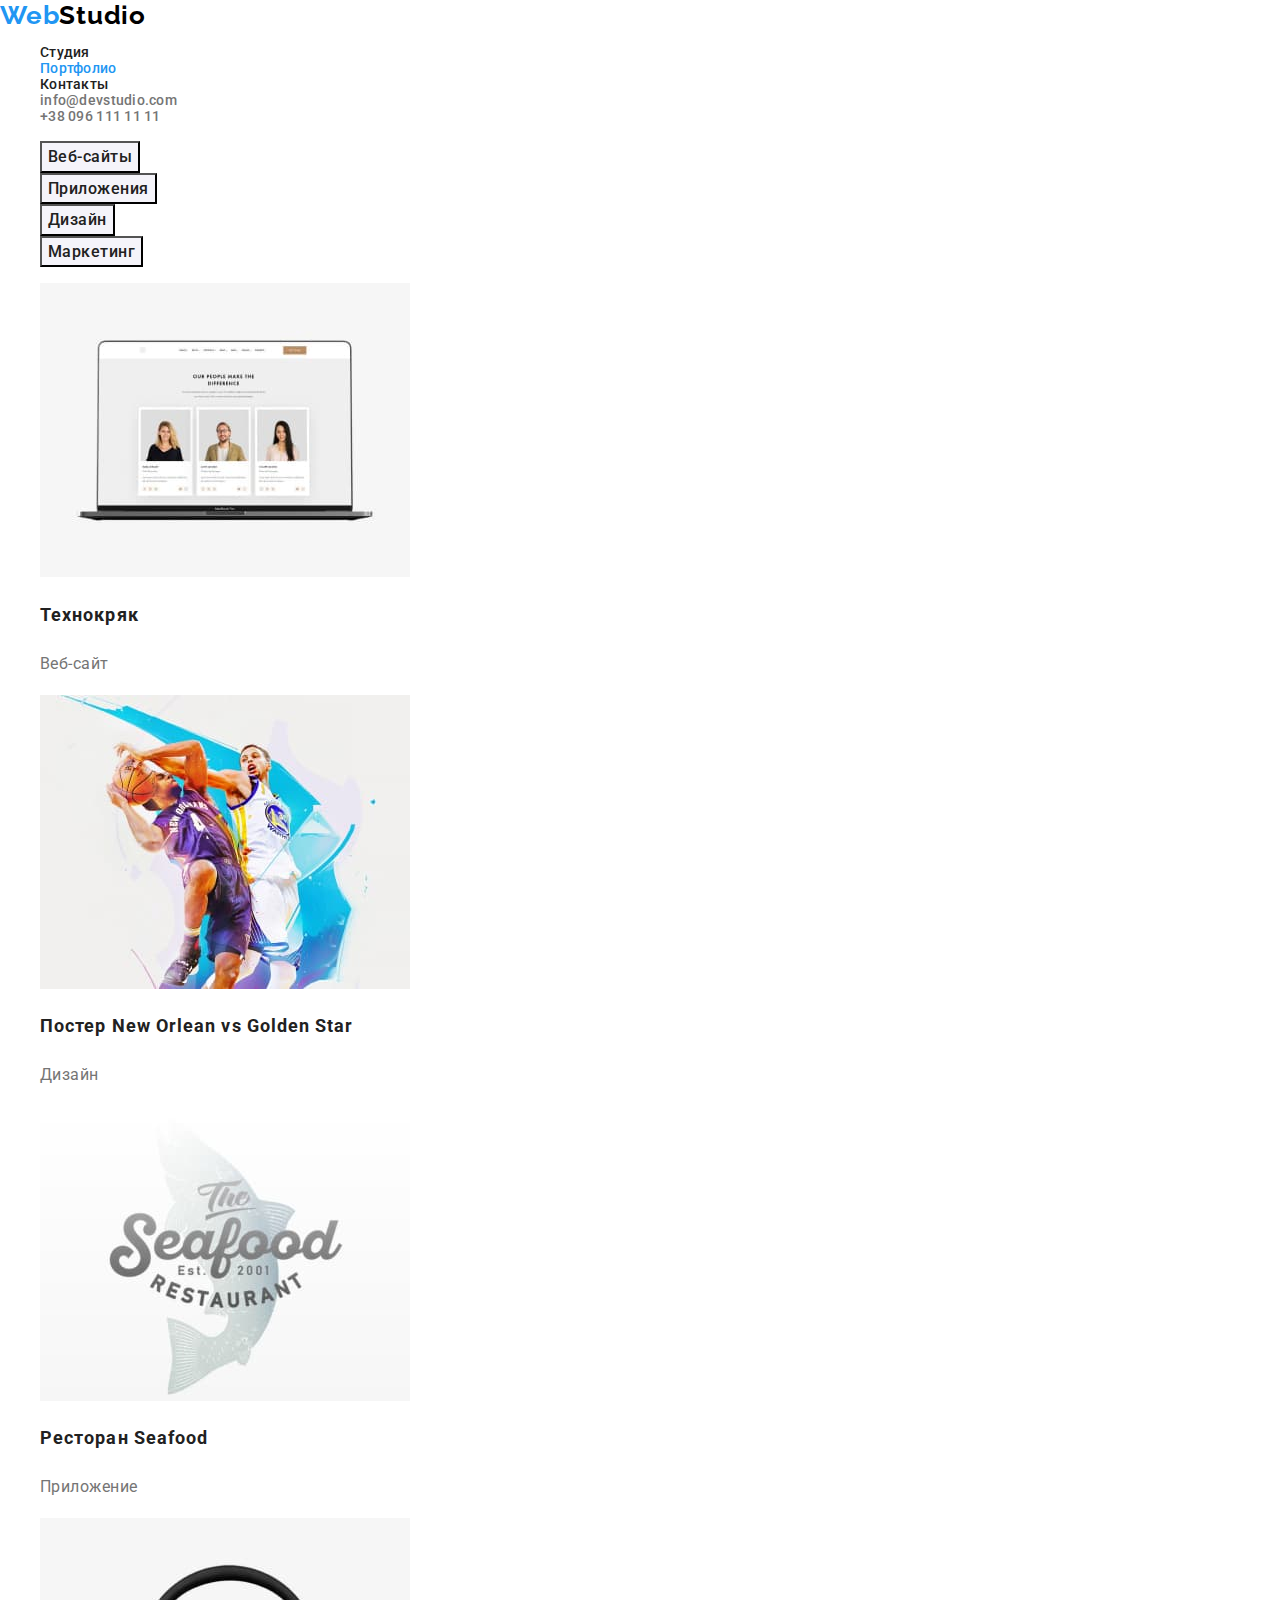
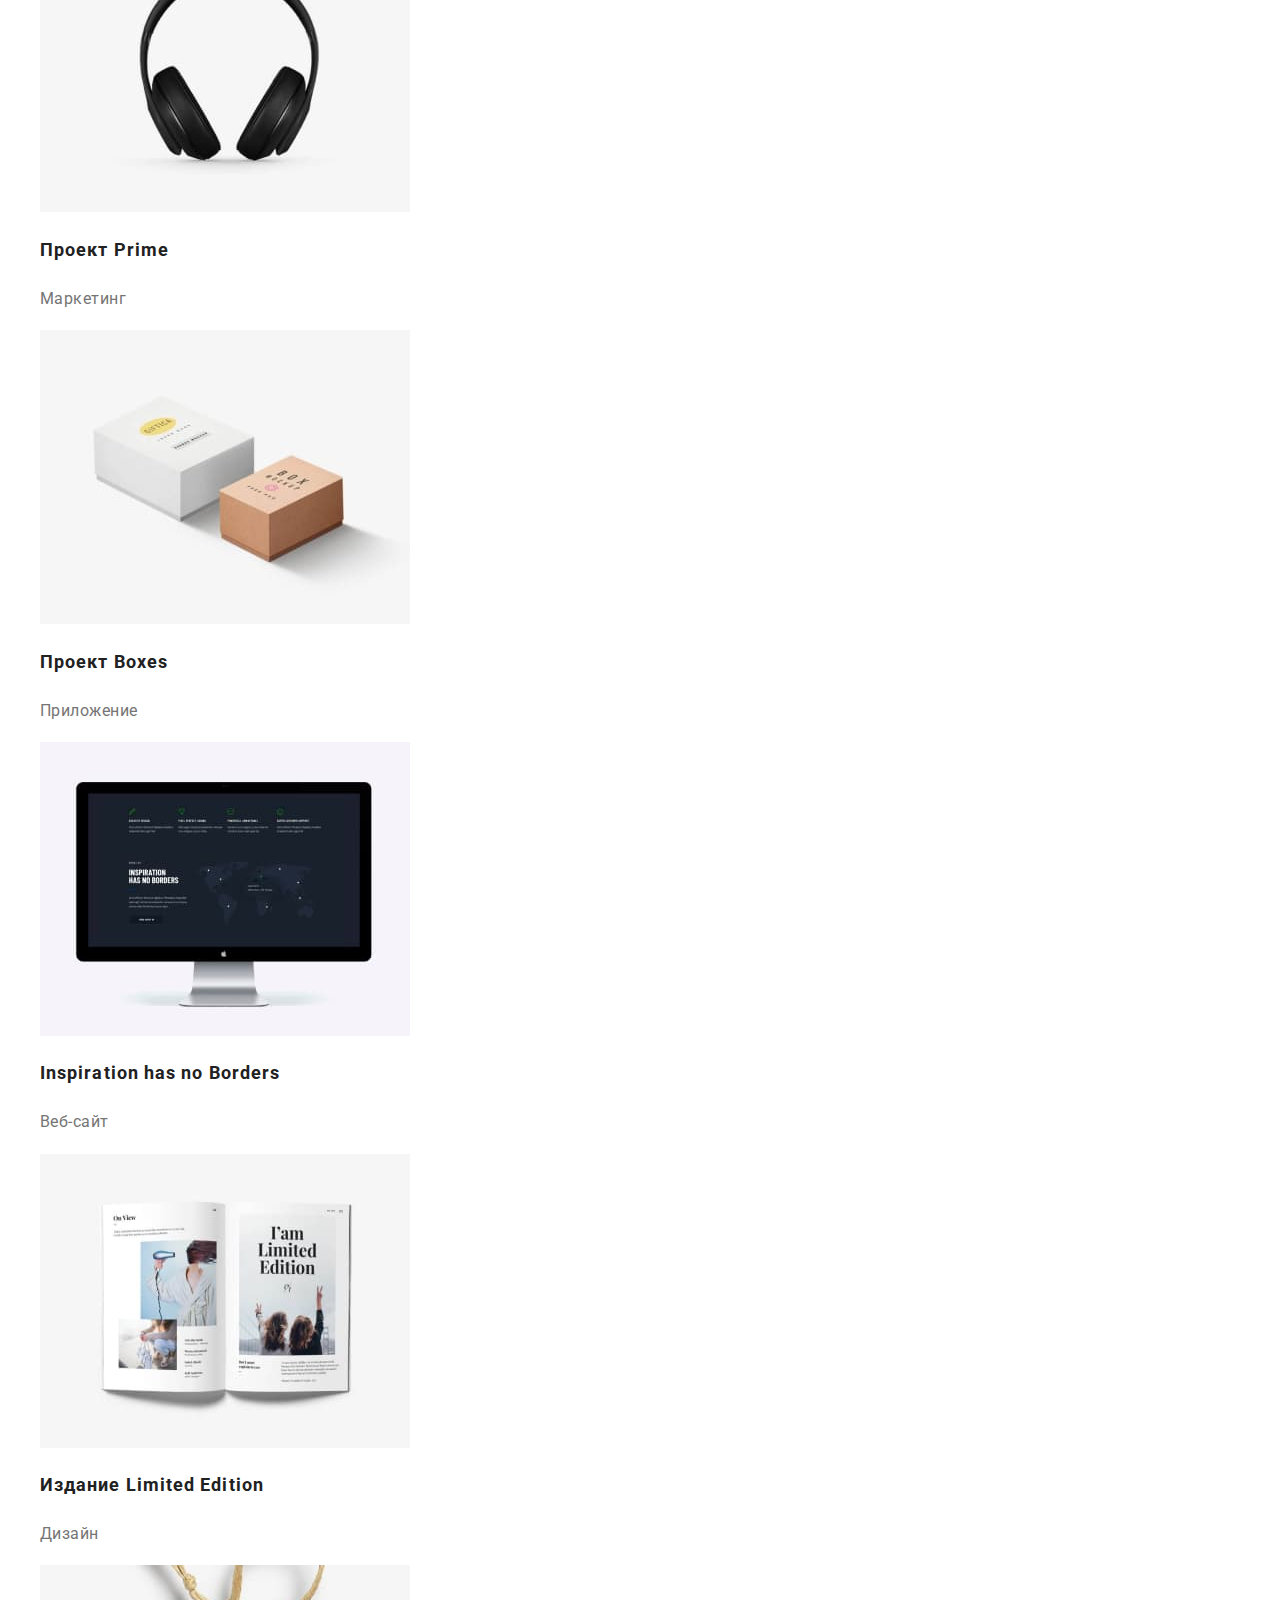
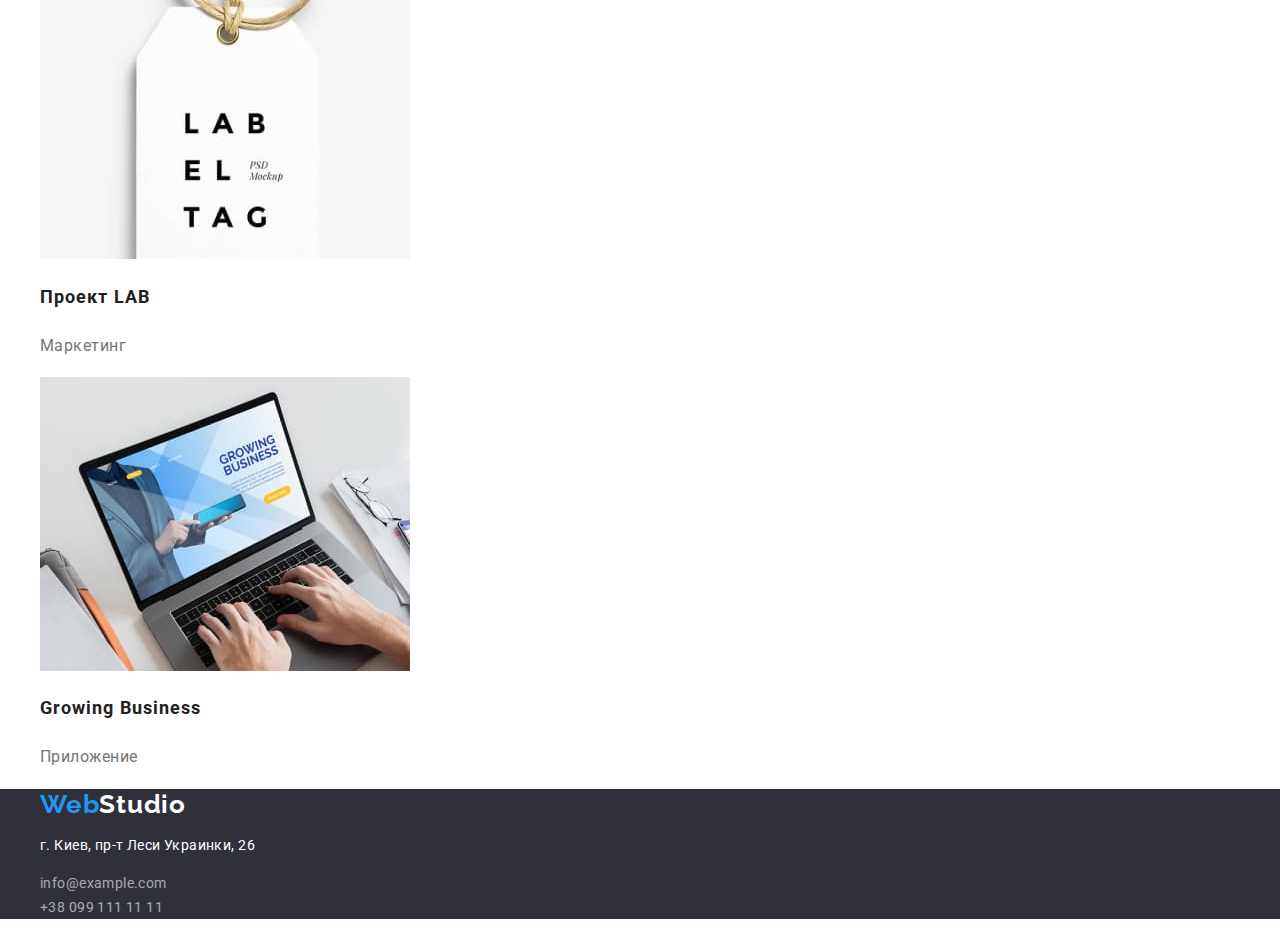
==== portfolio.html @ 71576c81 "исправление ссылок" ====
<!DOCTYPE html>
<html lang="ru">
  <head>
    <meta charset="UTF-8" />
    <meta name="viewport" content="width=device-width, initial-scale=1.0" />
    <title>Портфолио</title>
    <link rel="preconnect" href="https://fonts.gstatic.com" />
    <link
      href="https://fonts.googleapis.com/css2?family=Raleway:wght@700&family=Roboto:wght@400;500;700&display=swap"
      rel="stylesheet"
    />
    <link rel="stylesheet" href="./css/modern-normalize.css" />
    <link rel="stylesheet" href="./css/variables.css/" />
    <link rel="stylesheet" href="./css/styles.css" />
  </head>
  <body>
    <header>
      <nav class="site-nav">
        <a class="link-prime" href="./index.html"
          >Web<span class="colortext">Studio</span></a
        >
        <ul class="link">
          <li><a class="link" href="./index.html">Студия</a></li>
          <li><a class="link-current" href="./portfolio.html">Портфолио</a></li>
          <li><a class="link" href="#">Контакты</a></li>
          <li>
            <a class="link-info" href="email:info@devstudio.com"
              >info@devstudio.com</a
            >
          </li>
          <li>
            <a class="link-info" href="tel:+380961111111"
              >+38 096 111 11 11</a
            >
            </nav>
          </li>
        </ul>
    </header>
    <main>
      <section>
         <h1 class="main visually-hidden">Проекты</h1>
      <ul>
          <li>
            <button class="btn" type="button">Веб-сайты</button>
          </li>
          <li><button class="btn" type="button">Приложения</button></li>
          <li><button class="btn" type="button">Дизайн</button></li>
          <li><button class="btn" type="button">Маркетинг</button></li>
        </ul>
      <ul class="catalog">
        <li>
          <img
            src="images2/img-1.jpg"
            alt="Список людей"
            height="294"
            width="370"
          />
          <h2 class="catalog-title">Технокряк</h2>
          <p class="catalog-text">Веб-сайт</p>
        </li>
        <li>
          <img
            src="images2/img-2.jpg"
            alt="Баскетбол"
            height="294"
            width="370"
          />
          <h2 class="catalog-title">Постер New Orlean vs Golden Star</h2>
          <p class="catalog-text">Дизайн</p>
        </li>
        <li>
          <img src="images2/img-3.jpg" alt="Логотип" height="294" width="370" />
          <h2 class="catalog-title">Ресторан Seafood</h2>
          <p class="catalog-text">Приложение</p>
        </li>
        <li>
          <img
            src="images2/img-4.jpg"
            alt="Наушники"
            height="294"
            width="370"
          />
          <h2 class="catalog-title">Проект Prime</h2>
          <p class="catalog-text">Маркетинг</p>
        </li>
        <li>
          <img src="images2/img-5.jpg" alt="Коробки" height="294" width="370" />
          <h2 class="catalog-title">Проект Boxes</h2>
          <p class="catalog-text">Приложение</p>
        </li>
        <li>
          <img src="images2/img-6.jpg" alt="Манитор" height="294" width="370" />
          <h2 class="catalog-title">Inspiration has no Borders</h2>
          <p class="catalog-text">Веб-сайт</p>
        </li>
        <li>
          <img src="images2/img-7.jpg" alt="Журнал" height="294" width="370" />
          <h2 class="catalog-title">Издание Limited Edition</h2>
          <p class="catalog-text">Дизайн</p>
        </li>
        <li>
          <img src="images2/img-8.jpg" alt="Бирка" height="294" width="370" />
          <h2 class="catalog-title">Проект LAB</h2>
          <p class="catalog-text">Маркетинг</p>
        </li>
        <li>
          <img src="images2/img-9.jpg" alt="Ноутбук" height="294" width="370" />
          <h2 class="catalog-title">Growing Business</h2>
          <p class="catalog-text">Приложение</p>
        </li>
      </ul>
       </section>
    </main>
    <footer>
      <ul>
      <li><a class="link-prime" href="./index.html">Web<span class="colorword">Studio</span></a></li>
      <address class="address">
        <p>г. Киев, пр-т Леси Украинки, 26</p>
        <li><a class="address-link" href="mailto:info@example.com">info@example.com</a></li>
        <li><a class="address-link" href="tel:+380991111111">+38 099 111 11 11</a></li>
        </ul>
      </address>
    </footer>
  </body>
</html>
---- css/styles.css ----
:root {
  --black-text: #212121;
  --graphite-text: #757575;
  --white-text: #ffffff;
  --wt-op60: rgba(255, 255, 255, 0.6);
  --blue-text: #2196f3;
  --lightblack: #2f303a;
  --grey: #f5f4fa;
  --darkblack: #000000;
}

body {
  font-family: 'Roboto', sans-serif;
  font-style: normal;
}

a {
  text-decoration: none;
}

.site-nav .link {
  font-weight: 500;
  font-size: 14px;
  line-height: 1.14;
  letter-spacing: 0.02em;
  color: var(--black-text);
}

.colortext {
  color: var(--darkblack);
}

.site-nav .link:hover,
.site-nav .link:focus {
  color: var(--blue-text);
}

.link-prime {
  font-family: Raleway, sans-serif;
  font-weight: 700;
  font-size: 26px;
  line-height: 1.2;
  letter-spacing: 0.03em;
  color: var(--blue-text);
}

.link-current {
  color: var(--blue-text);
}

.hero-title {
  font-weight: 900;
  font-size: 44px;
  line-height: 1.4;
  text-align: center;
  letter-spacing: 0.06em;
  text-transform: uppercase;
  color: var(--white-text);
  background: var(--lightblack);
}

.visually-hidden {
  position: absolute;
  width: 1px;
  height: 1px;
  margin: -1px;
  padding: 0;
  overflow: hidden;
  border: 0;
  clip: rect(0 0 0 0);
}

.button-one {
  font-weight: 700;
  font-size: 16px;
  line-height: 1.9;
  color: var(--white-text);
  background: var(--blue-text);
}

.button-one:hover,
.button-one:focus {
  color: var(--black-text);
  background-color: var(--white-text);
}

/* .features /* Особенности
 {
  position: absolute;
  width: 1170px;
  height: 101px;
  left: 215px;
  top: 774px;
} */

/* general-features */

.features-title {
  font-weight: 700;
  font-size: 14px;
  line-height: 1.14;
  letter-spacing: 0.03em;
  text-transform: uppercase;
  color: var(--black-text);
}

.description-text {
  font-weight: 400;
  font-size: 14px;
  line-height: 1.7;
  letter-spacing: 0.03em;
  color: var(--graphite-text);
}

/* about us */

.function-title {
  font-weight: 700;
  font-size: 36px;
  line-height: 1.2;
  letter-spacing: 0.03em;
  color: var(--black-text);
}

.staff {
  background: var(--grey);
}

.team {
  font-weight: 700;
  font-size: 36px;
  line-height: 1.2;
  letter-spacing: 0.03em;
  color: var(--black-text);
}

.members-title {
  font-weight: 500;
  font-size: 16px;
  line-height: 1.2;
  letter-spacing: 0.03em;
  color: var(--black-text);
}

.post-text {
  font-weight: 400;
  font-size: 16px;
  line-height: 1.9;
  letter-spacing: 0.03em;
  color: var(--graphite-text);
}

footer {
  background-color: var(--lightblack);
}

.colorword {
  color: var(--white-text);
}

.address {
  font-weight: 400;
  font-size: 14px;
  line-height: 1.7;
  letter-spacing: 0.03em;
  color: var(--white-text);
}

.address-link {
  font-weight: 400;
  font-size: 14px;
  line-height: 1.7;
  letter-spacing: 0.03em;
  color: var(--wt-op60);
}

/* Portfolio */

body {
  font-family: 'Roboto', sans-serif;
  font-style: normal;
}

.site-nav .link {
  font-weight: 500;
  font-size: 14px;
  line-height: 1.14;
  letter-spacing: 0.02em;
  color: var(--black-text);
}

.site-nav .link:hover,
.site-nav .link:focus {
  color: var(--blue-text);
}

.colortext {
  color: var(--darkblack);
}

.link-prime {
  font-family: Raleway, sans-serif;
  font-weight: 700;
  font-size: 26px;
  line-height: 1.2;
  letter-spacing: 0.03em;
  color: var(--blue-text);
}

.link-info {
  font-weight: 500;
  font-size: 14px;
  line-height: 1.14;
  letter-spacing: 0.02em;
  color: var(--graphite-text);
}
.link-info:hover,
.link-info:focus {
  color: var(--blue-text);
}

.btn:hover,
.btn:focus {
  background-color: var(--blue-text);
  color: var(--white-text);
}

.btn {
  font-weight: 500;
  font-size: 16px;
  line-height: 1.6;
  letter-spacing: 0.03em;
  color: var(--black-text);
  background: var(--grey);
}

/* main */
.visually-hidden {
  position: absolute;
  width: 1px;
  height: 1px;
  margin: -1px;
  padding: 0;
  overflow: hidden;
  border: 0;
  clip: rect(0 0 0 0);
}

.catalog-title {
  font-weight: 700;
  font-size: 18px;
  line-height: 2;
  letter-spacing: 0.06em;
  color: var(--black-text);
}

.catalog-text {
  font-weight: 400;
  font-size: 16px;
  line-height: 1.9;
  letter-spacing: 0.03em;
  color: var(--graphite-text);
}

footer {
  background-color: var(--lightblack);
}

.colorword {
  color: var(--white-text);
}

.address-link:hover,
.address-link:focus {
  font-weight: 400;
  font-size: 14px;
  line-height: 1.7;
  letter-spacing: 0.03em;
  background-color: var(--blue-text);
}
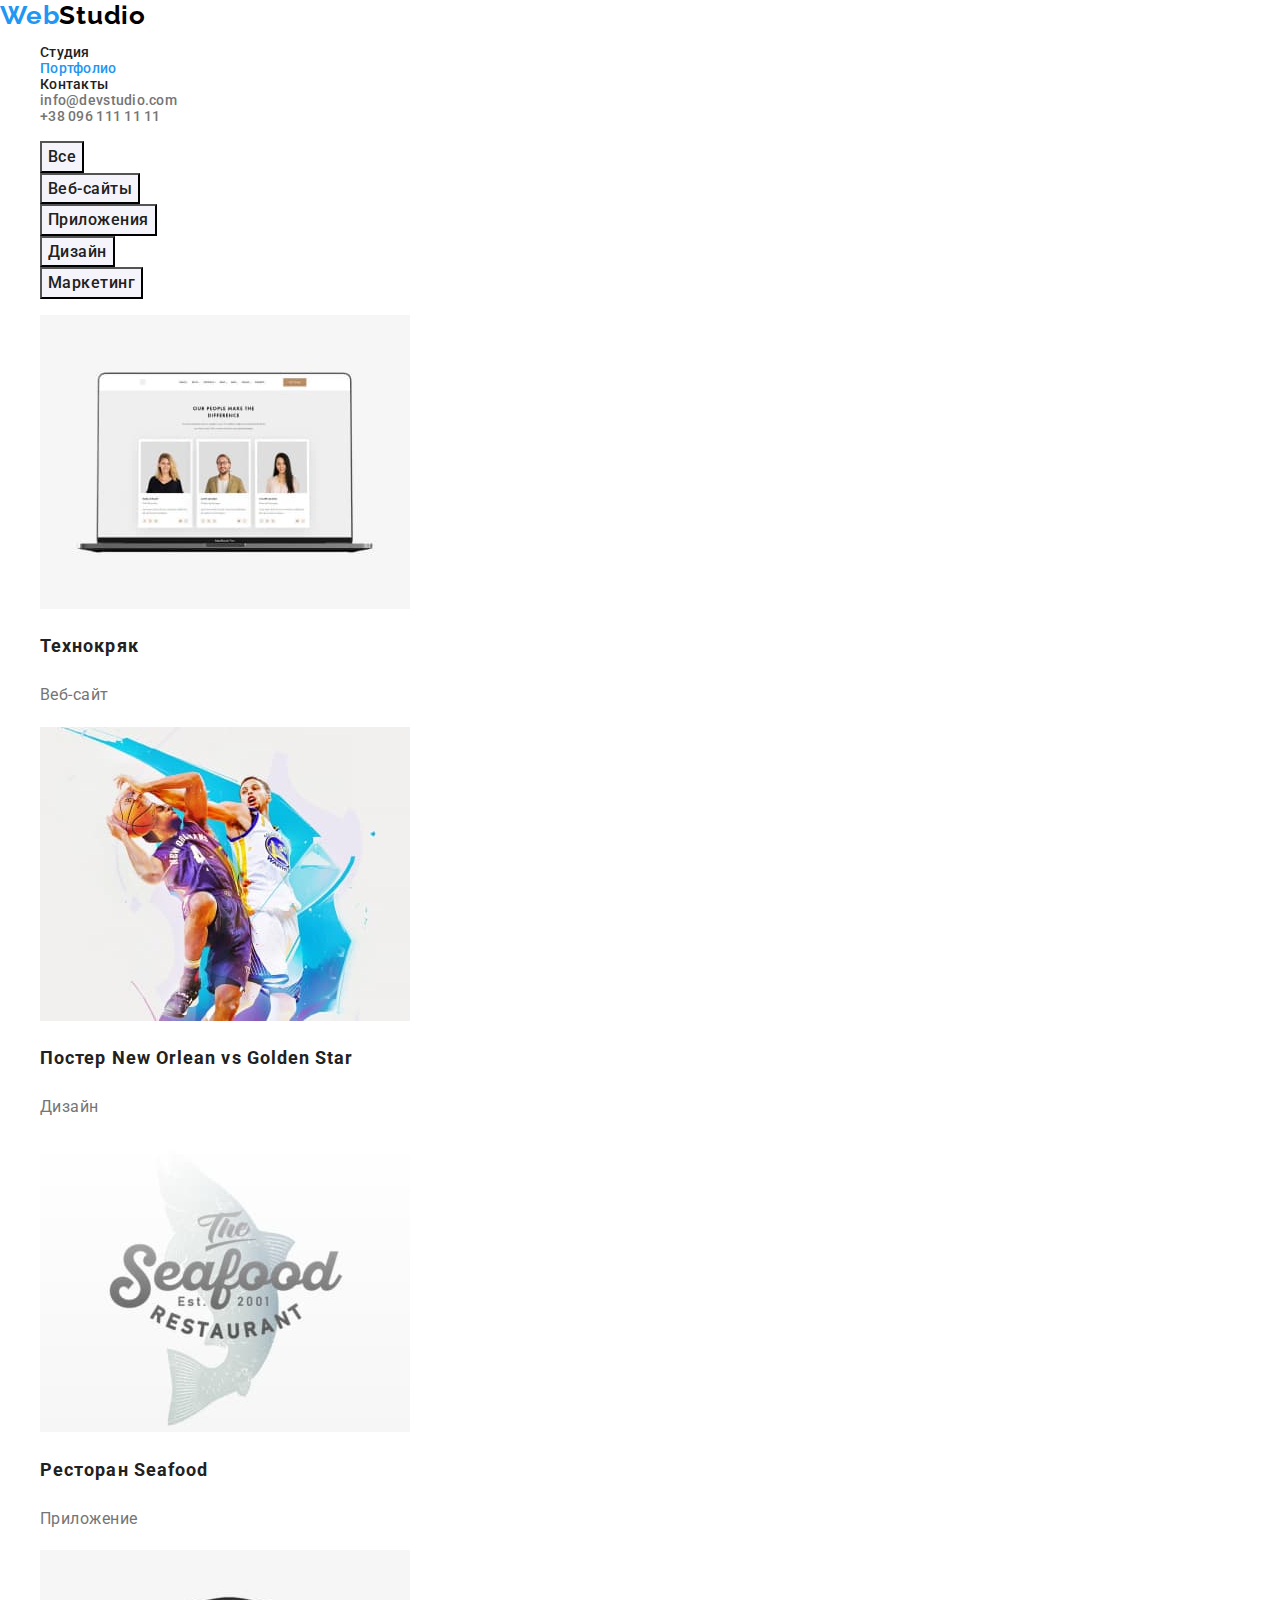
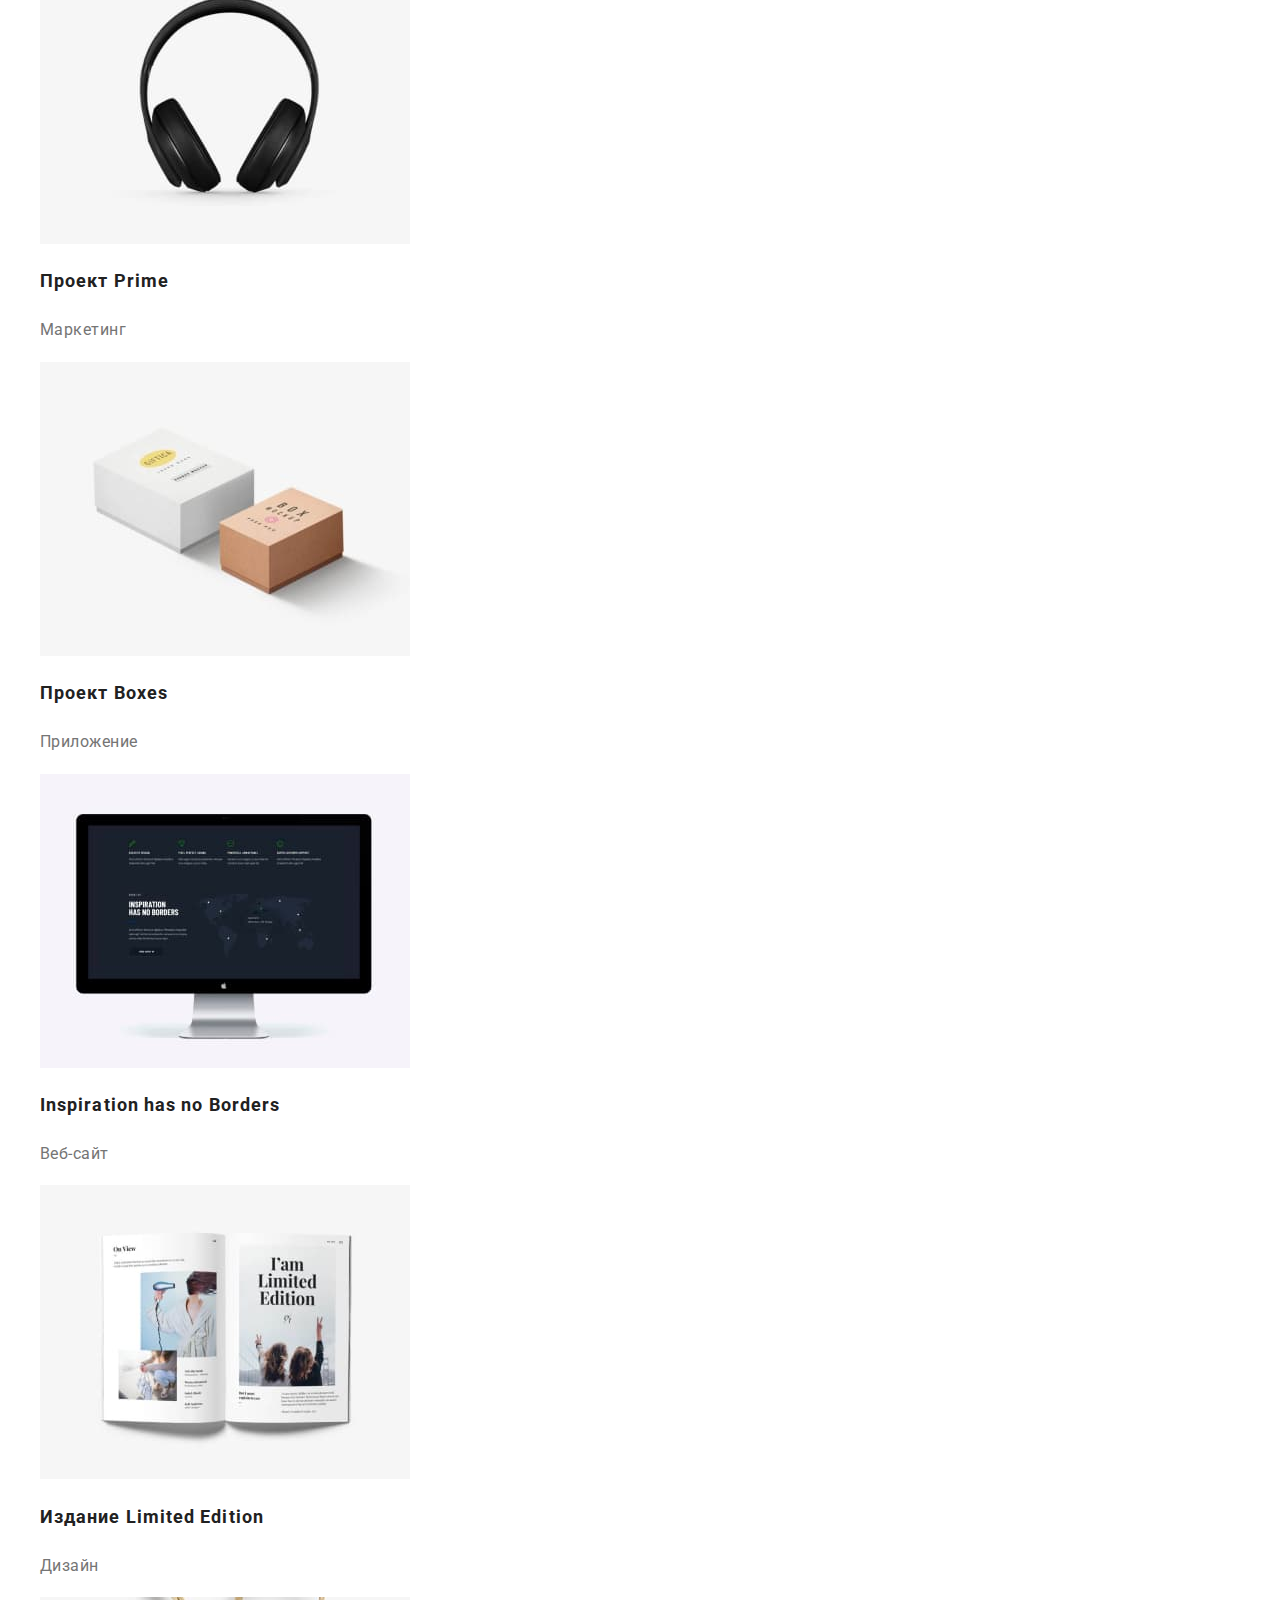
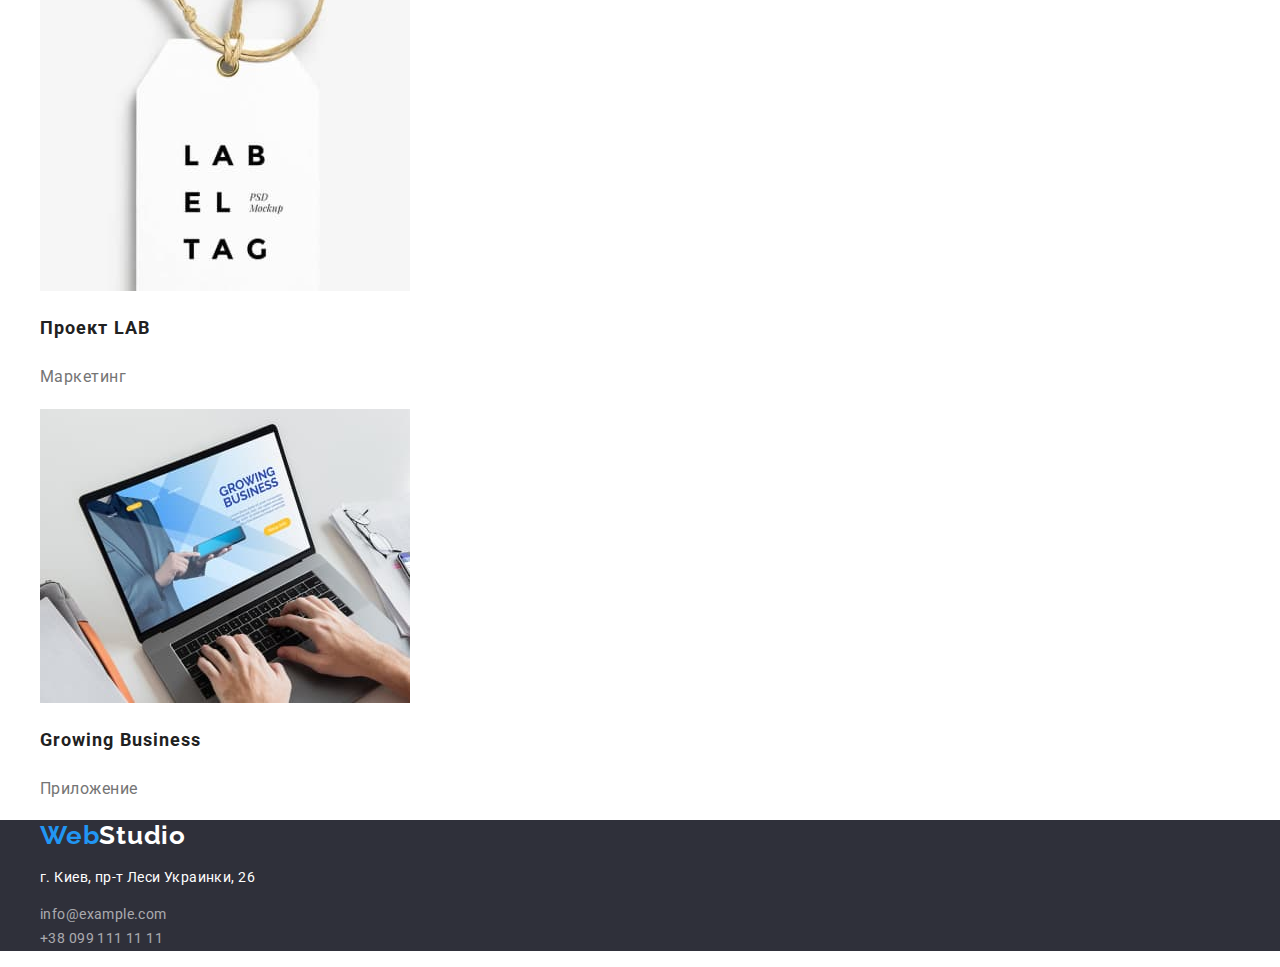
==== commit 8f93f985: "исправление ошибок" ====
--- a/portfolio.html
+++ b/portfolio.html
@@ -41,8 +41,9 @@
          <h1 class="main visually-hidden">Проекты</h1>
       <ul>
           <li>
-            <button class="btn" type="button">Веб-сайты</button>
+            <button class="btn" type="button">Все</button>
           </li>
+          <li><button class="btn" type="button">Веб-сайты</button></li>
           <li><button class="btn" type="button">Приложения</button></li>
           <li><button class="btn" type="button">Дизайн</button></li>
           <li><button class="btn" type="button">Маркетинг</button></li>
--- a/css/styles.css
+++ b/css/styles.css
@@ -48,7 +48,7 @@
   color: var(--blue-text);
 }
 
-.hero-title {
+.hero {
   font-weight: 900;
   font-size: 44px;
   line-height: 1.4;
@@ -57,7 +57,7 @@
   text-transform: uppercase;
   color: var(--white-text);
   background: var(--lightblack);
-}
+  }
 
 .visually-hidden {
   position: absolute;
@@ -174,38 +174,17 @@
   color: var(--wt-op60);
 }
 
+.address-link:hover,
+.address-link:focus {
+  font-weight: 400;
+  font-size: 14px;
+  line-height: 1.7;
+  letter-spacing: 0.03em;
+  background-color: var(--blue-text);
+}
+
+
 /* Portfolio */
-
-body {
-  font-family: 'Roboto', sans-serif;
-  font-style: normal;
-}
-
-.site-nav .link {
-  font-weight: 500;
-  font-size: 14px;
-  line-height: 1.14;
-  letter-spacing: 0.02em;
-  color: var(--black-text);
-}
-
-.site-nav .link:hover,
-.site-nav .link:focus {
-  color: var(--blue-text);
-}
-
-.colortext {
-  color: var(--darkblack);
-}
-
-.link-prime {
-  font-family: Raleway, sans-serif;
-  font-weight: 700;
-  font-size: 26px;
-  line-height: 1.2;
-  letter-spacing: 0.03em;
-  color: var(--blue-text);
-}
 
 .link-info {
   font-weight: 500;
@@ -235,16 +214,6 @@
 }
 
 /* main */
-.visually-hidden {
-  position: absolute;
-  width: 1px;
-  height: 1px;
-  margin: -1px;
-  padding: 0;
-  overflow: hidden;
-  border: 0;
-  clip: rect(0 0 0 0);
-}
 
 .catalog-title {
   font-weight: 700;
@@ -262,19 +231,3 @@
   color: var(--graphite-text);
 }
 
-footer {
-  background-color: var(--lightblack);
-}
-
-.colorword {
-  color: var(--white-text);
-}
-
-.address-link:hover,
-.address-link:focus {
-  font-weight: 400;
-  font-size: 14px;
-  line-height: 1.7;
-  letter-spacing: 0.03em;
-  background-color: var(--blue-text);
-}
